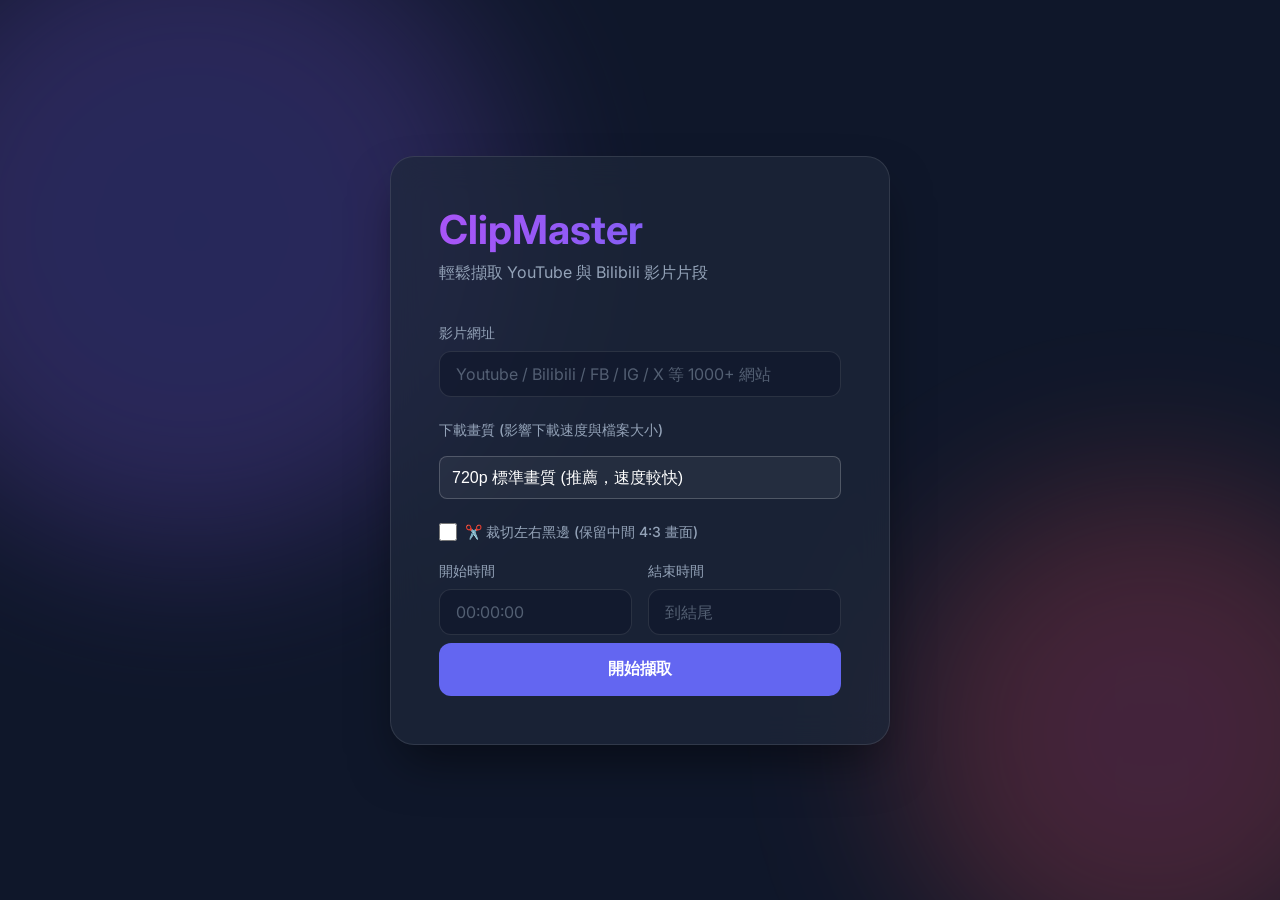
==== frontend/index.html @ 222f5ea9 "sync: update ytcut project from NAS" ====
﻿<!DOCTYPE html>
<html lang="zh-TW">
<head>
    <meta charset="UTF-8">
    <meta name="viewport" content="width=device-width, initial-scale=1.0">
    <title>ClipMaster - 影片片段擷取神器 (GitHub Pages版)</title>
    <link rel="stylesheet" href="style.css?v=2">
    <link href="https://fonts.googleapis.com/css2?family=Inter:wght@400;500;600;700&display=swap" rel="stylesheet">
</head>
<body>
    <div class="background-elements">
        <div class="blob blob-1"></div>
        <div class="blob blob-2"></div>
    </div>
    
    <main class="glass-container">
        <header>
            <h1>ClipMaster</h1>
            <p>輕鬆擷取 YouTube 與 Bilibili 影片片段</p>
        </header>

        <form id="clip-form">
            <div class="input-group">
                <label for="url">影片網址</label>
                <input type="url" id="url" placeholder="Youtube / Bilibili / FB / IG / X 等 1000+ 網站" required>
            </div>
            
            <div class="input-group">
                <label for="quality">下載畫質 (影響下載速度與檔案大小)</label>
                <select id="quality" style="width: 100%; padding: 0.75rem; border: 1px solid rgba(255, 255, 255, 0.2); border-radius: 8px; background: rgba(255, 255, 255, 0.05); color: #fff; font-size: 1rem; margin-top: 0.5rem; outline: none; appearance: none; -moz-appearance: none; -webkit-appearance: none;">
                    <option value="best" style="background: #1e1e2e; color: #fff;">最高畫質 (檔案最大，最慢)</option>
                    <option value="1080" style="background: #1e1e2e; color: #fff;">1080p 高畫質</option>
                    <option value="720" style="background: #1e1e2e; color: #fff;" selected>720p 標準畫質 (推薦，速度較快)</option>
                    <option value="480" style="background: #1e1e2e; color: #fff;">480p 低畫質 (最快)</option>
                    <option value="mp3" style="background: #1e1e2e; color: #fff;">MP3 純音檔 (超快)</option>
                </select>
            </div>
            
            <div style="margin-bottom: 20px;">
                <label style="display: flex; align-items: center; gap: 8px; cursor: pointer;">
                    <input type="checkbox" id="crop_vertical" style="width: 18px; height: 18px; accent-color: #fca311;">
                    <span style="font-weight: 500;">✂️ 裁切左右黑邊 (保留中間 4:3 畫面)</span>
                </label>
            </div>

            <div id="video-preview" class="hidden">
                <!-- Video or Iframe will be injected here -->
            </div>

            <div id="preview-info" class="hidden">
                <span class="video-title"></span>
            </div>
            
            <div id="preview-controls" class="hidden">
                <button type="button" id="set-start-btn" class="control-btn">設為開始時間</button>
                <button type="button" id="set-end-btn" class="control-btn">設為結束時間</button>
            </div>

            <div id="segments-container">
                <div class="time-inputs segment-row" style="align-items: center; margin-bottom: 0.5rem;">
                    <div class="input-group" style="margin-bottom: 0;">
                        <label>開始時間</label>
                        <input type="text" class="start-time" placeholder="00:00:00">
                    </div>
                    <div class="input-group" style="margin-bottom: 0;">
                        <label>結束時間</label>
                        <input type="text" class="end-time" placeholder="到結尾">
                    </div>
                    <button type="button" class="remove-segment-btn hidden" style="background: none; border: none; color: #ff6b6b; font-size: 1.5rem; cursor: pointer; padding: 0.5rem; width: auto; margin-top: 1.2rem;">✖</button>
                </div>
            </div>
            <button type="button" id="add-segment-btn" class="control-btn hidden" style="margin-top: 0.5rem; width: 100%; background: rgba(255, 255, 255, 0.1); border: 1px dashed rgba(255,255,255,0.3);">+ 新增擷取片段 (可合併多段)</button>

            <button type="submit" id="submit-btn">
                <span class="btn-text">開始擷取</span>
                <div class="loader hidden"></div>
            </button>
        </form>

        <div id="status-message" class="hidden"></div>
    </main>

    <script src="script.js?v=6"></script>
</body>
</html>
---- frontend/style.css ----
:root {
    --primary: #6366f1;
    --primary-hover: #4f46e5;
    --bg-color: #0f172a;
    --glass-bg: rgba(30, 41, 59, 0.7);
    --glass-border: rgba(255, 255, 255, 0.1);
    --text-primary: #f8fafc;
    --text-secondary: #94a3b8;
    --error: #ef4444;
    --success: #10b981;
}

* {
    box-sizing: border-box;
    margin: 0;
    padding: 0;
}

body {
    font-family: 'Inter', sans-serif;
    background-color: var(--bg-color);
    color: var(--text-primary);
    min-height: 100vh;
    display: flex;
    justify-content: center;
    align-items: center;
    position: relative;
    overflow-x: hidden;
}

/* Dynamic Background */
.background-elements {
    position: absolute;
    top: 0;
    left: 0;
    width: 100%;
    height: 100%;
    z-index: -1;
    overflow: hidden;
}

.blob {
    position: absolute;
    border-radius: 50%;
    filter: blur(80px);
    opacity: 0.6;
    animation: float 10s infinite ease-in-out alternate;
}

.blob-1 {
    top: -10%;
    left: -10%;
    width: 50vw;
    height: 50vw;
    background: radial-gradient(circle, rgba(99,102,241,0.4) 0%, rgba(168,85,247,0.4) 100%);
    animation-delay: 0s;
}

.blob-2 {
    bottom: -10%;
    right: -10%;
    width: 40vw;
    height: 40vw;
    background: radial-gradient(circle, rgba(236,72,153,0.4) 0%, rgba(234,88,12,0.4) 100%);
    animation-delay: -5s;
}

@keyframes float {
    0% { transform: translate(0, 0) scale(1); }
    100% { transform: translate(5%, 5%) scale(1.1); }
}

/* Glassmorphism Container */
.glass-container {
    background: var(--glass-bg);
    backdrop-filter: blur(16px);
    -webkit-backdrop-filter: blur(16px);
    border: 1px solid var(--glass-border);
    border-radius: 24px;
    padding: 3rem;
    width: 100%;
    max-width: 500px;
    box-shadow: 0 25px 50px -12px rgba(0, 0, 0, 0.5);
    z-index: 1;
    margin: 1rem;
}

header {
    margin-bottom: 2.5rem;
    position: relative;
}

h1 {
    font-size: 2.5rem;
    font-weight: 700;
    background: linear-gradient(to right, #a855f7, #6366f1);
    -webkit-background-clip: text;
    -webkit-text-fill-color: transparent;
    margin-bottom: 0.5rem;
}

p {
    color: var(--text-secondary);
    font-size: 1rem;
}

/* Settings Styles */
.settings-trigger {
    display: inline-flex;
    align-items: center;
    gap: 0.5rem;
    font-size: 0.85rem;
    color: var(--text-secondary);
    cursor: pointer;
    transition: color 0.2s ease;
    margin-bottom: 1rem;
    float: right;
    background: rgba(255, 255, 255, 0.05);
    padding: 0.4rem 0.8rem;
    border-radius: 20px;
    border: 1px solid var(--glass-border);
}

.settings-trigger:hover {
    color: var(--text-primary);
    background: rgba(255, 255, 255, 0.1);
}

.settings-panel {
    background: rgba(15, 23, 42, 0.5);
    border: 1px solid var(--glass-border);
    border-radius: 16px;
    padding: 1.5rem;
    margin-bottom: 2rem;
    animation: slideDown 0.3s ease;
}

@keyframes slideDown {
    from { opacity: 0; transform: translateY(-10px); }
    to { opacity: 1; transform: translateY(0); }
}

.help-text {
    display: block;
    margin-top: 0.6rem;
    font-size: 0.75rem;
    color: var(--text-secondary);
    line-height: 1.5;
}

.help-text a {
    color: var(--primary);
    text-decoration: underline;
    font-weight: 500;
}

.save-settings-btn {
    padding: 0.5rem 1rem !important;
    font-size: 0.875rem !important;
    width: auto !important;
    margin-top: 0.5rem;
    display: inline-block !important;
}

/* Form Styles */
.input-group {
    margin-bottom: 1.5rem;
}

label {
    display: block;
    margin-bottom: 0.5rem;
    font-size: 0.875rem;
    font-weight: 500;
    color: var(--text-secondary);
}

input {
    width: 100%;
    padding: 0.75rem 1rem;
    background: rgba(15, 23, 42, 0.6);
    border: 1px solid var(--glass-border);
    border-radius: 12px;
    color: var(--text-primary);
    font-size: 1rem;
    font-family: inherit;
    transition: all 0.3s ease;
}

input:focus {
    outline: none;
    border-color: var(--primary);
    box-shadow: 0 0 0 3px rgba(99, 102, 241, 0.2);
}

input::placeholder {
    color: rgba(148, 163, 184, 0.5);
}

.time-inputs {
    display: flex;
    gap: 1rem;
}

.time-inputs .input-group {
    flex: 1;
}

/* Video Preview */
#video-preview {
    width: 100%;
    aspect-ratio: 16 / 9;
    margin-bottom: 1.5rem;
    border-radius: 12px;
    overflow: hidden;
    background: rgba(0, 0, 0, 0.3);
    border: 1px solid var(--glass-border);
}

#video-preview iframe, #video-preview video {
    width: 100%;
    height: 100%;
    border: none;
    object-fit: contain;
}

#preview-info {
    margin-bottom: 1rem;
    padding: 0.5rem 1rem;
    background: rgba(255, 255, 255, 0.05);
    border-radius: 8px;
    border: 1px solid var(--glass-border);
    font-size: 0.875rem;
    color: var(--text-secondary);
    text-align: center;
    white-space: nowrap;
    overflow: hidden;
    text-overflow: ellipsis;
}

#preview-controls {
    display: flex;
    gap: 1rem;
    margin-bottom: 1.5rem;
}

.control-btn {
    flex: 1;
    padding: 0.75rem;
    font-size: 0.875rem;
    font-weight: 500;
    background: rgba(255, 255, 255, 0.1);
    border: 1px solid var(--glass-border);
    border-radius: 10px;
    color: var(--text-primary);
    cursor: pointer;
    transition: all 0.2s ease;
}

.control-btn:hover {
    background: rgba(255, 255, 255, 0.2);
    border-color: rgba(255, 255, 255, 0.3);
}

.control-btn:active {
    transform: scale(0.95);
}

/* Button */
button {
    width: 100%;
    padding: 1rem;
    background: var(--primary);
    color: white;
    border: none;
    border-radius: 12px;
    font-size: 1rem;
    font-weight: 600;
    cursor: pointer;
    transition: background-color 0.3s ease, transform 0.1s ease;
    display: flex;
    justify-content: center;
    align-items: center;
    position: relative;
    overflow: hidden;
}

button:hover {
    background: var(--primary-hover);
}

button:active {
    transform: scale(0.98);
}

button:disabled {
    background: var(--text-secondary);
    cursor: not-allowed;
    transform: none;
}

/* Loader */
.loader {
    width: 20px;
    height: 20px;
    border: 3px solid rgba(255,255,255,0.3);
    border-radius: 50%;
    border-top-color: white;
    animation: spin 1s ease-in-out infinite;
}

@keyframes spin {
    to { transform: rotate(360deg); }
}

.hidden {
    display: none !important;
}

/* Status Message */
#status-message {
    margin-top: 1.5rem;
    padding: 1rem;
    border-radius: 12px;
    text-align: center;
    font-size: 0.875rem;
    font-weight: 500;
    animation: fadeIn 0.3s ease;
}

@keyframes fadeIn {
    from { opacity: 0; transform: translateY(-10px); }
    to { opacity: 1; transform: translateY(0); }
}

.status-error {
    background: rgba(239, 68, 68, 0.1);
    color: var(--error);
    border: 1px solid rgba(239, 68, 68, 0.2);
}

.status-success {
    background: rgba(16, 185, 129, 0.1);
    color: var(--success);
    border: 1px solid rgba(16, 185, 129, 0.2);
}

.status-info {
    background: rgba(99, 102, 241, 0.1);
    color: var(--primary);
    border: 1px solid rgba(99, 102, 241, 0.2);
}

/* Responsive Design (RWD) */
@media (max-width: 480px) {
    .glass-container {
        padding: 1rem;
        border-radius: 16px;
        margin: 0.5rem;
    }

    h1 {
        font-size: 1.5rem;
        margin-bottom: 0.2rem;
    }

    header {
        margin-bottom: 1rem;
    }

    p {
        font-size: 0.85rem;
    }

    .input-group {
        margin-bottom: 0.75rem;
    }

    label {
        font-size: 0.75rem;
        margin-bottom: 0.25rem;
    }

    input, select {
        padding: 0.5rem 0.75rem;
        font-size: 0.9rem;
    }

    .time-inputs {
        flex-direction: row;
        gap: 0.5rem;
    }

    #video-preview {
        margin-bottom: 0.75rem;
    }

    .control-btn {
        padding: 0.5rem;
        font-size: 0.8rem;
    }

    #preview-controls {
        gap: 0.5rem;
        margin-bottom: 0.75rem;
    }
    
    button#submit-btn {
        padding: 0.8rem;
        font-size: 0.95rem;
    }
}
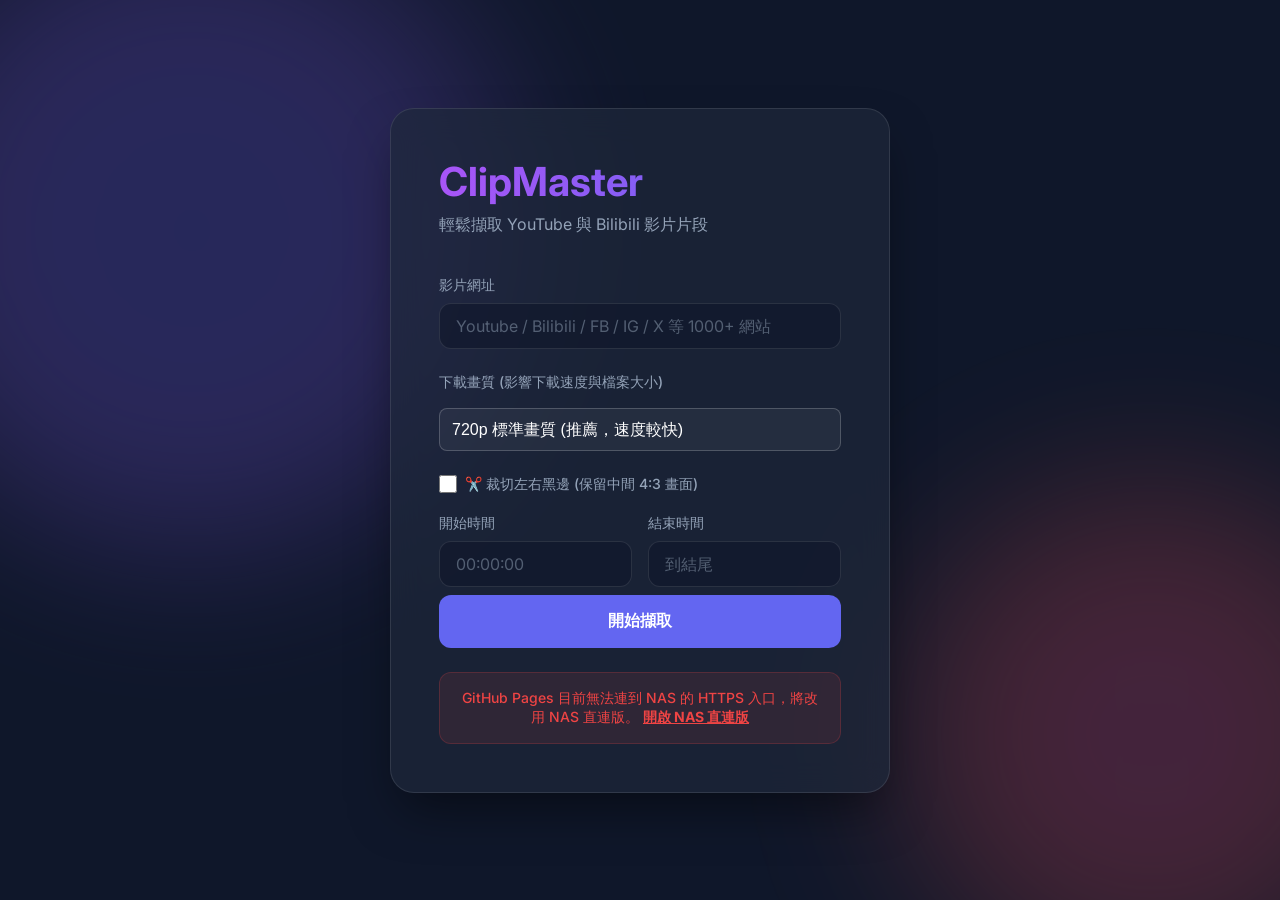
==== commit 0d76d43b: "fix: repair NAS frontend routing and fallback" ====
--- a/frontend/index.html
+++ b/frontend/index.html
@@ -1,9 +1,11 @@
-﻿<!DOCTYPE html>
+<!DOCTYPE html>
 <html lang="zh-TW">
 <head>
     <meta charset="UTF-8">
     <meta name="viewport" content="width=device-width, initial-scale=1.0">
     <title>ClipMaster - 影片片段擷取神器 (GitHub Pages版)</title>
+    <!-- Keep asset URLs inside the Synology /cut/ alias as well as at the site root. -->
+    <base href="./">
     <link rel="stylesheet" href="style.css?v=2">
     <link href="https://fonts.googleapis.com/css2?family=Inter:wght@400;500;600;700&display=swap" rel="stylesheet">
 </head>
@@ -80,6 +82,6 @@
         <div id="status-message" class="hidden"></div>
     </main>
 
-    <script src="script.js?v=6"></script>
+    <script src="script.js?v=7"></script>
 </body>
 </html>
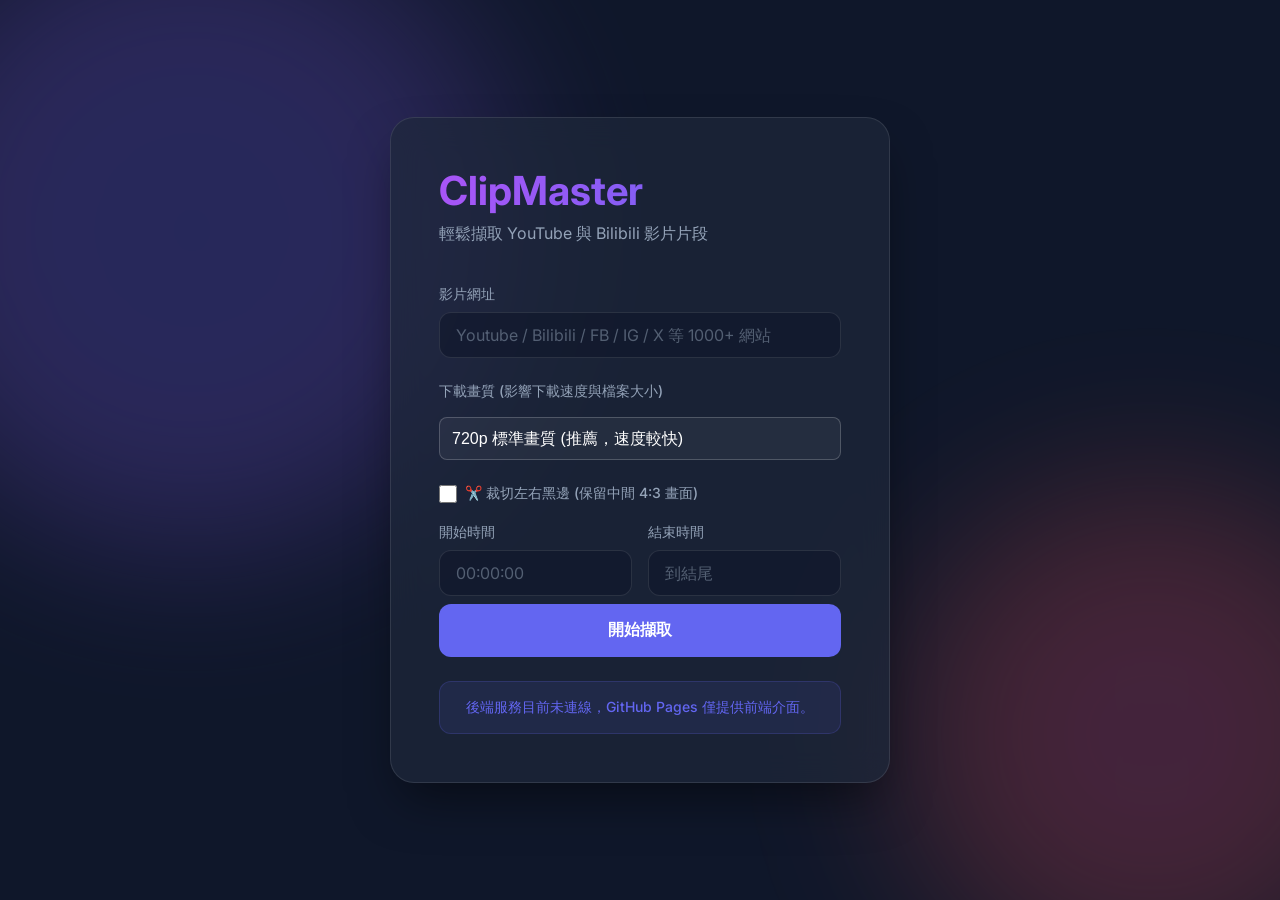
==== commit 9aad457d: "fix: keep GitHub Pages on frontend" ====
--- a/frontend/index.html
+++ b/frontend/index.html
@@ -82,6 +82,6 @@
         <div id="status-message" class="hidden"></div>
     </main>
 
-    <script src="script.js?v=7"></script>
+    <script src="script.js?v=8"></script>
 </body>
 </html>
